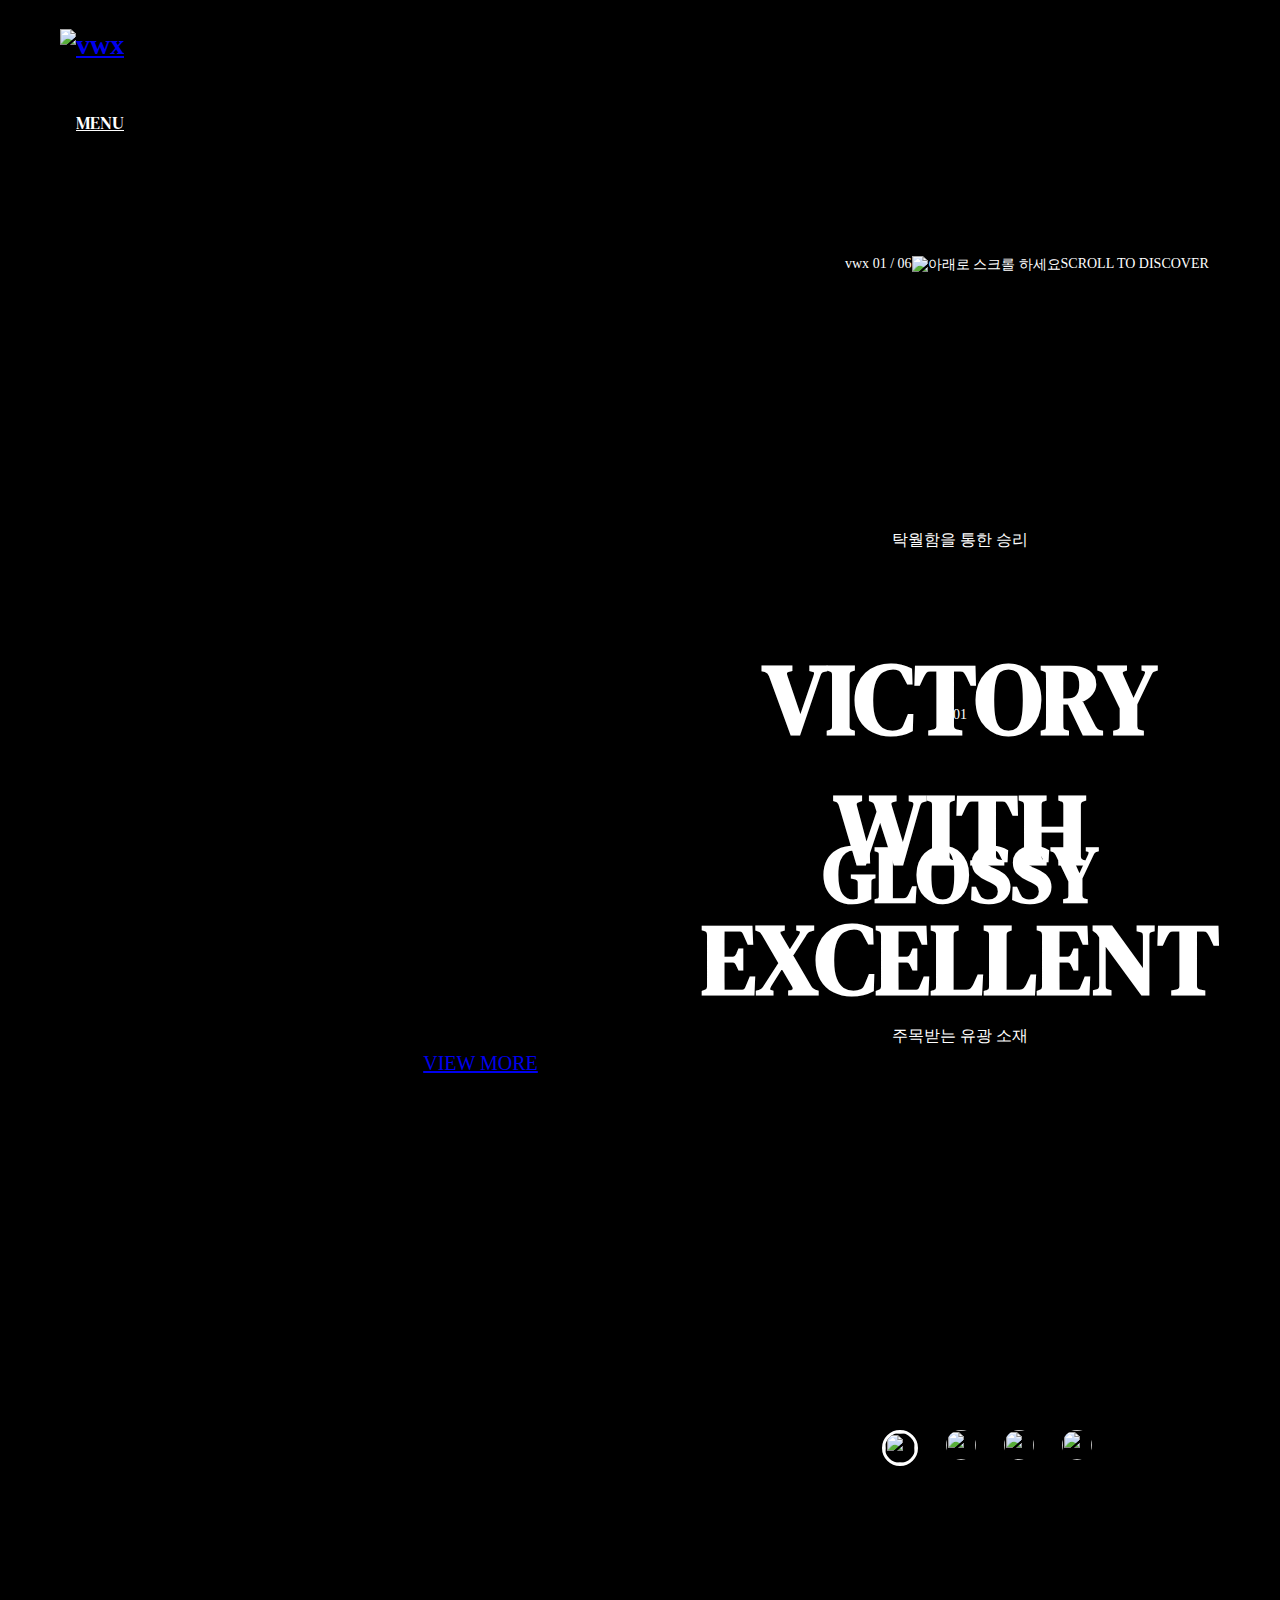
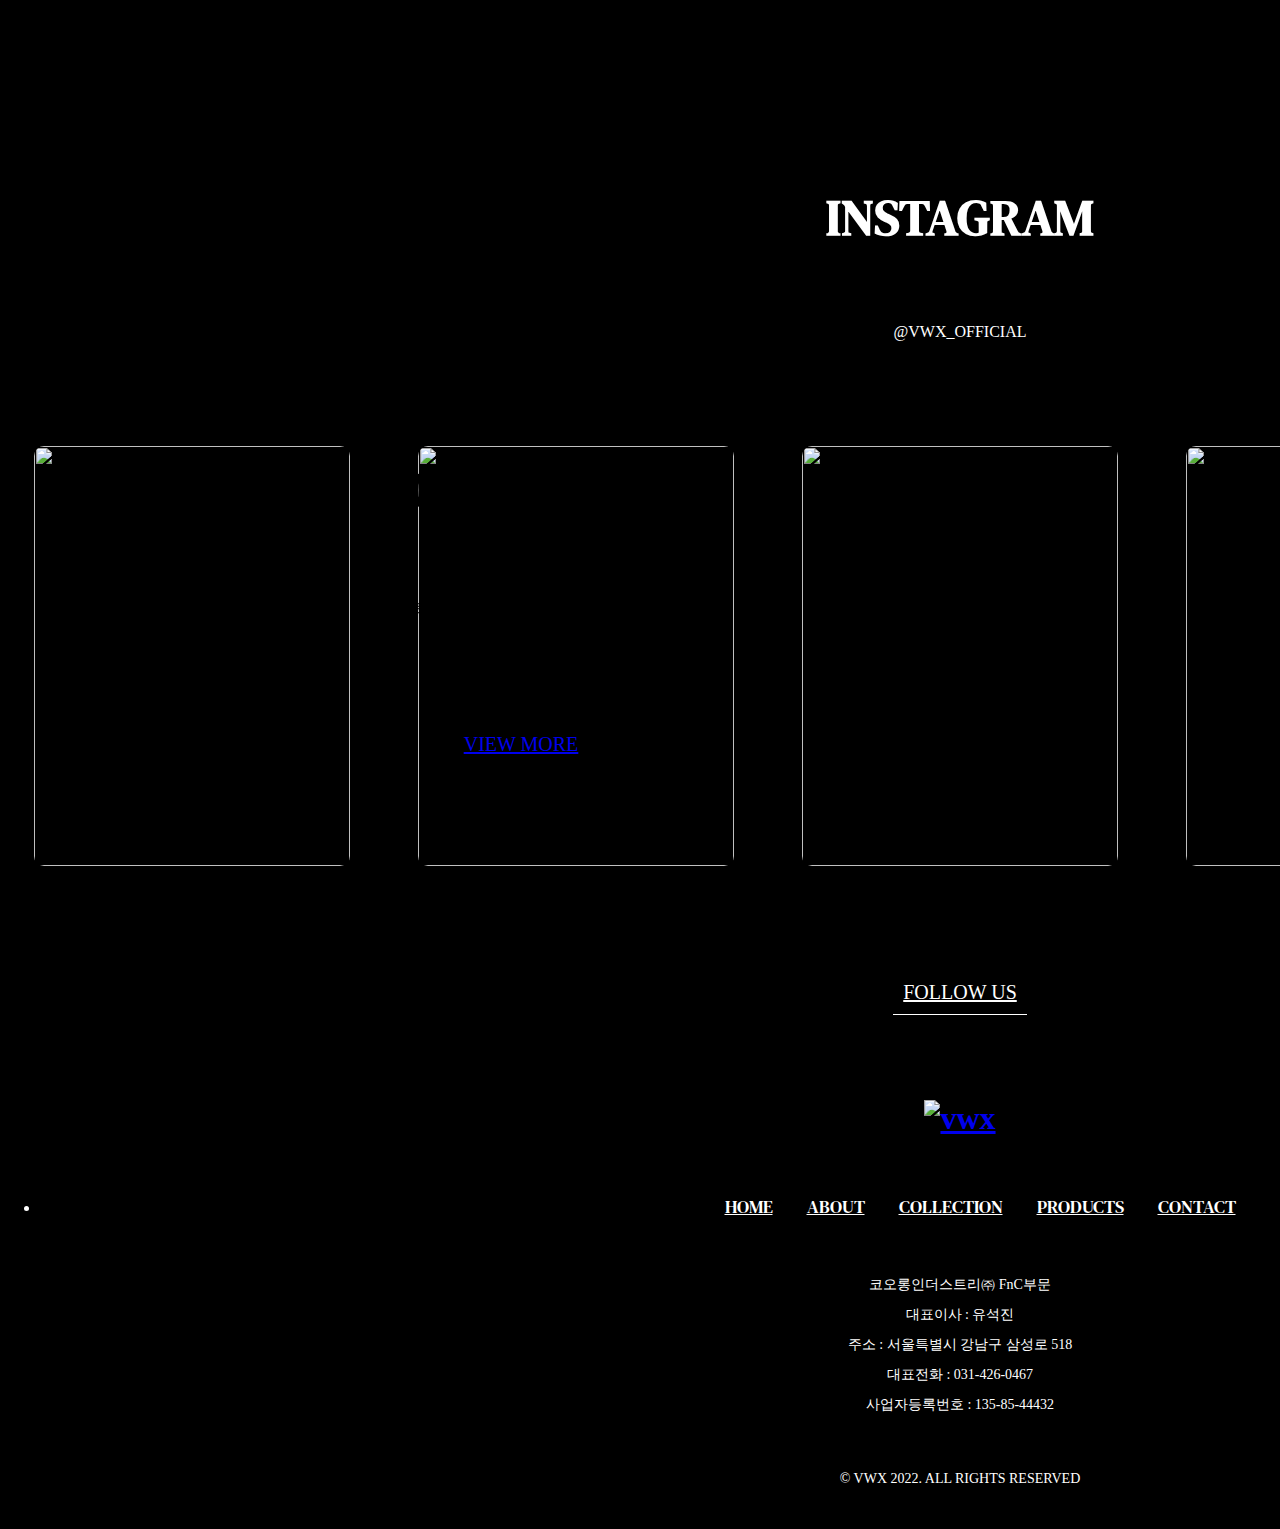
==== index.html @ d615ec20 "240617" ====
<!DOCTYPE html>
<html lang="ko">
<head>
    <meta charset="UTF-8">
    <meta name="viewport" content="width=device-width, initial-scale=1.0">
    <meta name="keywords" content="vwx, 골프백, 클럽, 정품, 코오롱, 유니크, 트렌드, 골프웨어, 쿠폰, 신규가입">
    <meta name="description" content="들고 다니기 좋은 가벼운 무게, 필드에서 돋보이는 소재 등 기능과 디자인의 탁월함을 통해 필드에서의 승리를 전달합니다.">
    <title>VWX | 탁월함을 통한 승리</title>
    <link rel="stylesheet" href="./styles/reset.css">
    <link rel="stylesheet" href="./styles/index.css">
    <!-- <link rel="stylesheet" href="./styles/responsive.css"> -->
    <script src="./script/script.js" defer></script>
    <!-- web font -->
    <link rel="preconnect" href="https://fonts.googleapis.com">
    <link rel="preconnect" href="https://fonts.gstatic.com" crossorigin>
    <link href="https://fonts.googleapis.com/css2?family=DM+Serif+Text:ital@0;1&display=swap" rel="stylesheet">
</head>
<body>
    <header>
        <!-- logo & snb -->
        <div class="top">
            <h1><a href="#"><img src="./images/logo01.png" alt="vwx"></a></h1>
            <div class="snb">
                <a href="#">로그인</a>
                <a href="#">회원가입</a>
                <a href="#">마이페이지</a>
                <div class="basket">
                    <a href="#">장바구니</a>
                    <span class="basket_num">0</span>
                </div>
            </div>
        </div>
        <!-- menu & search -->
        <div class="middle">
            <div class="left">
                <a href="#"><img src="./images/menu01.svg" alt="">MENU</a>
            </div>
            <div class="right">
                <form action="#" method="get" id="search_box">
                    <fieldset>
                        <legend class="skip">검색박스</legend>
                        <input type="search" name="search_t" placeholder="검색어를 입력해주세요.">
                        <button type="button" id="search_btn"><img src="./images/search01.svg" alt=""></button>
                    </fieldset>
                </form>
            </div>
        </div>
        <!-- nav(gnb & lnb) -->
        <nav>
            <ul class="gnb">
                <li><a href="#"><span>01</span><h2>ABOUT</h2></a></li>
                <li><a href="#"><span>02</span><h2>PRODUCTS</h2></a>
                    <div class="lnb_fun">
                        <ul class="lnb">
                            <li><a href="#"><em>ALL</em></a></li>
                        </ul>
                        <ul class="lnb">
                            <li><a href="#"><em>CLUB</em></a></li>
                            <li><a href="#">Drivers</a></li>
                            <li><a href="#">Fairways</a></li>
                            <li><a href="#">Utilitys</a></li>
                            <li><a href="#">Irons</a></li>
                        </ul>
                        <ul class="lnb">
                            <li><a href="#"><em>BAG</em></a></li>
                            <li><a href="#">Caddie bag</a></li>
                            <li><a href="#">Boston bag</a></li>
                        </ul>
                        <ul class="lnb">
                            <li><a href="#"><em>ACCESSORY</em></a></li>
                            <li><a href="#">Clutch</a></li>
                            <li><a href="#">Head cover</a></li>
                            <li><a href="#">Cap/Hat</a></li>
                            <li><a href="#">Visor</a></li>
                            <li><a href="#">Gift set</a></li>
                            <li><a href="#">Umbrella</a></li>
                            <li><a href="#">Mask</a></li>
                        </ul>
                    </div>
                </li>
                <li><a href="#"><span>03</span><h2>STORES</h2></a></li>
                <li><a href="#"><span>04</span><h2>CONTACT</h2></a></li>
                <li><a href="#"><span>05</span><h2>CERTIFICATION</h2></a></li>
            </ul>
            <hr>
        </nav>
    </header>
    <main>
        <!-- main01_video -->
        <div class="video">
            <video src="./images/vwx.mp4" autoplay muted loop></video>
            <div class="video_title">
                <p>탁월함을 통한 승리</p>
                <h2>VICTORY<br>WITH<br>EXCELLENT</h2>
            </div>
            <div class="scroll">
                <p>vwx <span>01 </span>/ 06</p>
                <p><img src="./images/arrow.svg" alt="아래로 스크롤 하세요"></p>
                <p>SCROLL TO DISCOVER</p>
            </div>
        </div>
        <!-- main02_club -->
        <div class="club">
            <div class="club_left">
                <p><img src="./images/01PHOTO.jpg" alt=""></p>
                <ul class="club_page">
                    <li><button type="button" id="club_btn_01"><img src="./images/checked01.svg" alt=""></button></li>
                    <li><button type="button" id="club_btn_02"><img src="./images/unchecked01.svg" alt=""></button></li>
                    <li><button type="button" id="club_btn_03"><img src="./images/unchecked01.svg" alt=""></button></li>
                </ul>
            </div>
            <div class="club_right">
                <p><img src="./images/01BG.jpg" alt=""></p>
                <div class="club_title">
                    <h2>PERFECT</h2>
                    <p>VWX의 잘.난.채</p>
                    <a href="#" class="view">VIEW MORE</a>
                </div>
            </div>
        </div>
        <!-- <div class="club">
            <div class="club_left">
                <div class="club_photo">
                    <img src="./images/model01.jpg" alt="">
                    <img src="./images/model02.jpg" alt="">
                    <img src="./images/model03.jpg" alt="">
                </div>
                <ul class="club_page">
                    <li><button type="button" id="club_btn_01"><img src="./images/checked01.svg" alt=""></button></li>
                    <li><button type="button" id="club_btn_02"><img src="./images/unchecked01.svg" alt=""></button></li>
                    <li><button type="button" id="club_btn_03"><img src="./images/unchecked01.svg" alt=""></button></li>
                </ul>
            </div>
            <div class="club_title">
                <h2>PERFECT</h2>
                <p>VWX의 잘.난.채</p>
                <a href="#" class="view">VIEW MORE</a>
            </div>
        </div> -->
        <!-- main03_signature -->
        <div class="signature s_bg">
            <div class="box">
                <!-- <p class="image"><img src="./images/mater01.jpeg" alt=""></p> -->
                <p class="small">01</p>
                <h2>GLOSSY</h2>
                <p>주목받는 유광 소재</p>
            </div>
            <!-- <div class="box">
                <p><img src="./images/mater02.jpeg" alt=""></p>
                <p class="small">02</p>
                <h2>TRANSPARENT</h2>
                <p>투명한 홀로그램 소재</p>
            </div>
            <div class="box">
                <p><img src="./images/mater03.jpeg" alt=""></p>
                <p class="small">03</p>
                <h2>STEREOSCOPIC</h2>
                <p>보는 각도에 따라 다양한 컬러 연출이 가능한 소재</p>
            </div>
            <div class="box">
                <p><img src="./images/mater04.jpeg" alt=""></p>
                <p class="small">04</p>
                <h2>LIGHT</h2>
                <p>부담없는 가벼운 소재</p>
            </div> -->
            <ul class="circle">
                <li><button type="button" id="cir_btn_01"><img src="./images/mater01.jpeg" alt=""></button></li>
                <li><button type="button" id="cir_btn_02"><img src="./images/mater02.jpeg" alt=""></button></li>
                <li><button type="button" id="cir_btn_03"><img src="./images/mater03.jpeg" alt=""></button></li>
                <li><button type="button" id="cir_btn_04"><img src="./images/mater04.jpeg" alt=""></button></li>
            </ul>
        </div>
        <!-- main04_bag -->
        <div class="bag">
            <div class="bag_left">
                <p><img src="./images/02BG.jpg" alt=""></p>
                <div class="bag_title">
                    <h2>COLLECTION</h2>
                    <p>기능성과 아름다움이 조화된 컬렉션</p>
                    <a href="#" class="view">VIEW MORE</a>
                </div>
            </div>
            <div class="bag_right">
                <p><img src="./images/02PHOTO.jpg" alt=""></p>
                <ul class="bag_page">
                    <li><button type="button" id="bag_btn_01"><img src="./images/checked01.svg" alt=""></button></li>
                    <li><button type="button" id="bag_btn_02"><img src="./images/unchecked01.svg" alt=""></button></li>
                    <li><button type="button" id="bag_btn_03"><img src="./images/unchecked01.svg" alt=""></button></li>
                </ul>
            </div>
        </div>
        <!-- main05_instagram -->
        <div class="sns">
            <div class="sns_title">
                <h2>INSTAGRAM</h2>
                <p>@VWX_OFFICIAL</p>
            </div>
            <ul class="insta">
                <li>
                    <img src="./images/insta01.jpg" alt="">
                    <img src="./images/insta02.jpg" alt="">
                    <img src="./images/insta03.jpg" alt="">
                    <img src="./images/insta04.jpg" alt="">
                    <img src="./images/insta05.jpg" alt="">
                </li>
            </ul>
            <a href="#" class="view">FOLLOW US</a>
        </div>
    </main>
    <footer>
        <h1><a href="#"><img src="./images/logo_f01.png" alt="vwx"></a></h1>
        <ul class="f_lnb">
            <li>
                <a href="#">HOME</a>
                <a href="#">ABOUT</a>
                <a href="#">COLLECTION</a>
                <a href="#">PRODUCTS</a>
                <a href="#">CONTACT</a>
            </li>
        </ul>
        <p>코오롱인더스트리㈜ FnC부문<br>대표이사 : 유석진<br>주소 : 서울특별시 강남구 삼성로 518<br>대표전화 : 031-426-0467<br>사업자등록번호 : 135-85-44432</p>
        <p class="copy">&copy; VWX 2022. ALL RIGHTS RESERVED</p>
    </footer>
</body>
</html>
---- styles/index.css ----
/* share */
html, body {
    width: 100%;
    margin: 0 auto;
    background-color: #000;
}

/* item-fixed */
body > * {
    width: 1920px;
}

/* logo & snb */
header {}
header .top {
    /* border: 1px solid white; */
    padding: 10px 60px;
    display: flex;
    flex-flow: row nowrap;
    justify-content: space-between;
    color: #fff;
    font-size: 0.875rem;
}
header .top h1 {}
header .top h1 a {}
header .top h1 a img {
    width: 200px; height: 46px;
}
header .top .snb {
    /* border: 1px solid white; */
    display: flex;
    align-items: center;
}
header .top .snb a {
    /* border: 1px solid white; */
    color: #fff;
    padding: 10px 10px;
    margin-right: 16px;
}
header .top .snb .basket {
    display: flex;
    align-items: center;
}
header .top .snb .basket a {
    margin-right: 0;
}
header .top .snb .basket span {
    background-color: #76CFC7;
    border-radius: 5px;
    padding: 6px 8px;
    /* border: 1px solid white; */
}

/* menu & search */
header .middle {
    /* border: 1px solid white; */
    padding: 10px 60px;
    display: flex;
    flex-flow: row nowrap;
    justify-content: space-between;
}
header .middle .left {
    /* border: 1px solid white; */
    padding: 10px 0;
}
header .middle .left a {
    /* border: 1px solid white; */
    color: #fff;
    font-family: 'DM Serif Text';
    font-size: 1.125rem;
    display: flex;
    align-items: center;
}
header .middle .left a img {
    /* border: 1px solid white; */
    display: block;
    margin-right: 16px;
}
header .middle .right {
    /* border: 1px solid white; */
    width: 380px;
    border-bottom: 1px solid #fff;
}
header .middle .right #search_box {}
header .middle .right #search_box fieldset {
    display: flex;
    flex-flow: row nowrap;
    justify-content: space-between;
    align-items: center;
}
header .middle .right #search_box fieldset input {
    padding: 10px;
    border: none;
    background-color: transparent;
    color: #fff;
    width: 330px;

}
header .middle .right #search_box fieldset input::placeholder {
    color: #fff;
}
header .middle .right #search_box fieldset input[name] {}
header .middle .right #search_box fieldset #search_btn {
    border: none;
    background-color: transparent;
}
header .middle .right #search_box fieldset #search_btn img {
    /* border: 1px solid white; */
    padding: 0 10px;
}

/* nav(gnb & lnb) */
header nav {
    /* border: 1px solid white; */
    padding: 30px 60px;
    position: absolute;
    z-index: 999;
    width: 100%;
    background-color: #000;
    /* display: none; */
}
header nav hr {
    width: 1px; height: 350px;
    border-width: 0;
    color: #fff;
    background-color: #fff;
    position: absolute; left: 350px; top: 15px;
}
header nav .gnb {
    display: inline-block;
}
header nav .gnb > li {
    /* border: 1px solid white; */
    margin-bottom: 45px;
}
header nav .gnb > li:last-child {
    margin-bottom: 0;
}
header nav .gnb li a {
    display: flex;
    flex-flow: row nowrap;
}
header nav .gnb li a span {
    /* border: 1px solid white; */
    font-size: 0.75rem;
    color: #fff;
    margin-right: 30px;
}
header nav .gnb li a h2 {
    /* border: 1px solid white; */
    font-family: 'DM Serif Text';
    font-size: 1.563rem;
    color: #fff;
}
header nav .gnb li .lnb_fun {
    /* border: 1px solid white; */
    position: absolute; left: 420px; top: 30px;
    display: flex;
}
header nav .gnb li .lnb_fun .lnb {
    margin-right: 90px;
}
header nav .gnb li .lnb_fun .lnb li {
    margin-bottom: 15px;
}
header nav .gnb li .lnb_fun .lnb li a {
    color: #fff;
    text-align: center;
    display: block;
}
header nav .gnb li .lnb_fun .lnb li a em {
    font-size: 1.25rem;
    font-weight: 700;
}

/* main01_video */
main {}
main .video {
    color: #fff;
    text-align: center;
    position: relative;
}
main .video video {
    width: 100%;
}
main .video .video_title {
    position: absolute; left: 0; top: 330px;
    width: 100%;
}
main .video .video_title p {}
main .video .video_title h2 {
    font-family: 'DM Serif Text';
    font-size: 6.25rem;
    line-height: 1.3;
}
main .video .scroll {
    font-size: 0.875rem;
    display: flex;
    position: absolute; left: 845px; bottom: 50px;
}
main .video .scroll p {}
main .video .scroll p span {}
main .video .scroll p img {}

/* main02_club */
main .club {
    display: flex;
}
main .club .club_left {
    position: relative;
}
main .club .club_left p {}
main .club .club_left > p img {
    width: 100%;
}
main .club .club_left .club_page {
    display: flex;
    position: absolute; left: 434px; bottom: 50px;
}
main .club .club_left .club_page li {}
main .club .club_left .club_page li button {
    margin-right: 16px;
    border: none;
    background-color: transparent;
}
main .club .club_left .club_page li #club_btn_03 {
    margin-right: 0;
}
main .club .club_left .club_page li button img {}
main .club .club_right {
    position: relative;
}
main .club .club_right p {}
main .club .club_right > p img {
    width: 100%;
}
main .club .club_right .club_title {
    text-align: center;
    position: absolute; left: 379px; top: 395px;
}
main .club .club_right .club_title h2 {
    font-family: 'DM Serif Text';
    font-size: 3.125rem;
}
main .club .club_right .club_title p {
    padding: 30px 0 100px;
}
main .club .club_right .club_title .view {
    font-size: 1.25rem;
    padding: 10px;
    border-bottom: 1px solid #000;
}
/* main .club {
    background-image: url(../images/mater02.jpeg);
    width: 100%; height: 953px;
    position: relative;
    display: flex;
}
main .club .club_left {}
main .club .club_left .club_photo {}
main .club .club_left .club_photo img {
    width: 840px; height: 953px;
    position: relative;
}
main .club .club_left .club_page {
    display: flex;
    position: absolute; left: 450px; bottom: 100px;
}
main .club .club_left .club_page li {}
main .club .club_left .club_page li button {
    margin-right: 16px;
    border: none;
    background-color: transparent;
}
main .club .club_left .club_page li button img {}
main .club .club_title {
    position: absolute; right: 385px; top: 385px;
    text-align: center;
}
main .club .club_title h2 {
    font-family: 'DM Serif Text';
    font-size: 3.125rem;
}
main .club .club_title p {
    padding: 30px 0 100px;
}
main .club .club_title .view {
    font-size: 1.25rem;
    padding: 10px;
    border-bottom: 1px solid #000;
} */

/* main03_signature */
main .signature {
    background-image: url(../images/mater01.jpeg);
}
main .signature .s_bg {}
main .signature .box {
    width: 100%; /* height: 953px; */
    text-align: center;
    color: white;
    padding: 305px 0 350px;
}
main .signature .box .image {}
main .signature .box .image img {}
main .signature .box .small {
    font-size: 0.875rem;
}
main .signature .box h2 {
    /* font-size: 3.125rem; */
    font-size: 5rem;
    font-family: 'DM Serif Text';
    padding: 30px 0;
}
main .signature .box p {}
main .signature .circle {
    display: flex;
    padding: 0 876px 136px;
}
main .signature .circle li {}
main .signature .circle li button {
    border: none;
    background-color: transparent;
}
main .signature .circle li button img {
    width: 30px; height: 30px;
    border-radius: 100px;
    margin-right: 16px;
}
main .signature .circle li #cir_btn_01 img {
    border: 3px solid #fff;
}
main .signature .circle li #cir_btn_04 img {
    margin-right: 0;
}

/* main04_bag */
main .bag {
    display: flex;
}
main .bag .bag_left {
    position: relative;
}
main .bag .bag_left p {}
main .bag .bag_left p > img {
    width: 100%;
}
main .bag .bag_left .bag_title {
    text-align: center;
    position: absolute; left: 379px; top: 395px;
}
main .bag .bag_left .bag_title h2 {
    font-family: 'DM Serif Text';
    font-size: 3.125rem;
}
main .bag .bag_left .bag_title p {
    padding: 30px 0 100px;
}
main .bag .bag_left .bag_title .view {
    font-size: 1.25rem;
    padding: 10px;
    border-bottom: 1px solid #000;
}
main .bag .bag_right {
    position: relative;
}
main .bag .bag_right p {}
main .bag .bag_right p > img {
    width: 100%;
}
main .bag .bag_right .bag_page {
    display: flex;
    position: absolute; left: 434px; bottom: 50px; z-index: 999;
}
main .bag .bag_right .bag_page li {}
main .bag .bag_right .bag_page li button {
    margin-right: 16px;
    border: none;
    background-color: transparent;
}
main .bag .bag_right .bag_page li #bag_btn_03 {
    margin-right: 0;
}
main .bag .bag_right .bag_page li button img {}
/* main .bag {
    background-image: url(../images/mater04.jpeg);
    width: 100%; height: 953px;
    position: relative;
}
main .bag .bag_title {
    position: absolute; left: 385px; top: 385px;
    text-align: center;
}
main .bag .bag_title h2 {
    font-family: 'DM Serif Text';
    font-size: 3.125rem;
}
main .bag .bag_title p {
    padding: 30px 0 100px;
}
main .bag .bag_title .view {
    font-size: 1.25rem;
    padding: 10px;
    border-bottom: 1px solid #000;
}
main .bag .bag_right {}
main .bag .bag_right .bag_photo {}
main .bag .bag_right .bag_photo img {
    width: 840px; height: 769px;
    margin: 124px 60px 60px 1020px;
    position: relative;
}
main .bag .bag_right .bag_page {
    display: flex;
    position: absolute; left: 1430px; bottom: 100px;
    width: 100%;
}
main .bag .bag_right .bag_page li {}
main .bag .bag_right .bag_page li button {
    margin-right: 16px;
    border: none;
    background-color: transparent;
}
main .bag .bag_right .bag_page li button img {} */

/* main05_instagram */
main .sns {
    margin-top: 114px;
    text-align: center;
    color: #fff;
}
main .sns .sns_title {}
main .sns .sns_title h2 {
    font-family: 'DM Serif Text';
    font-size: 3.125rem;
    padding-bottom: 30px;
}
main .sns .sns_title p {}
main .sns .insta {
    padding: 89px 0;
}
main .sns .insta li {
    display: flex;
    flex-flow: row nowrap;
    justify-content: space-around;
}
main .sns .insta li img {
    width: 316px; height: 420px;
    border-radius: 10px;
}
main .sns > .view {
    display: inline-block;
    font-size: 1.25rem;
    color: #fff;
    padding: 10px;
    border-bottom: 1px solid #fff;
    margin-bottom: 50px;
}

/* footer */
footer {
    margin: 35px auto;
    text-align: center;
    color: #fff;
}
footer h1 {}
footer h1 a {}
footer h1 a img {
    width: 200px; height: 100px;
}
footer .f_lnb {}
footer .f_lnb li {}
footer .f_lnb li a {
    color: #fff;
    font-family: 'DM Serif Text';
    font-size: 1.125rem;
    padding: 35px 30px 35px 0;
    display: inline-block;
}
footer .f_lnb li a:last-child {
    padding-right: 0;
}
footer p {
    font-size: 0.875rem;
    line-height: 30px;
}
footer p:last-child {
    padding-top: 30px;
}
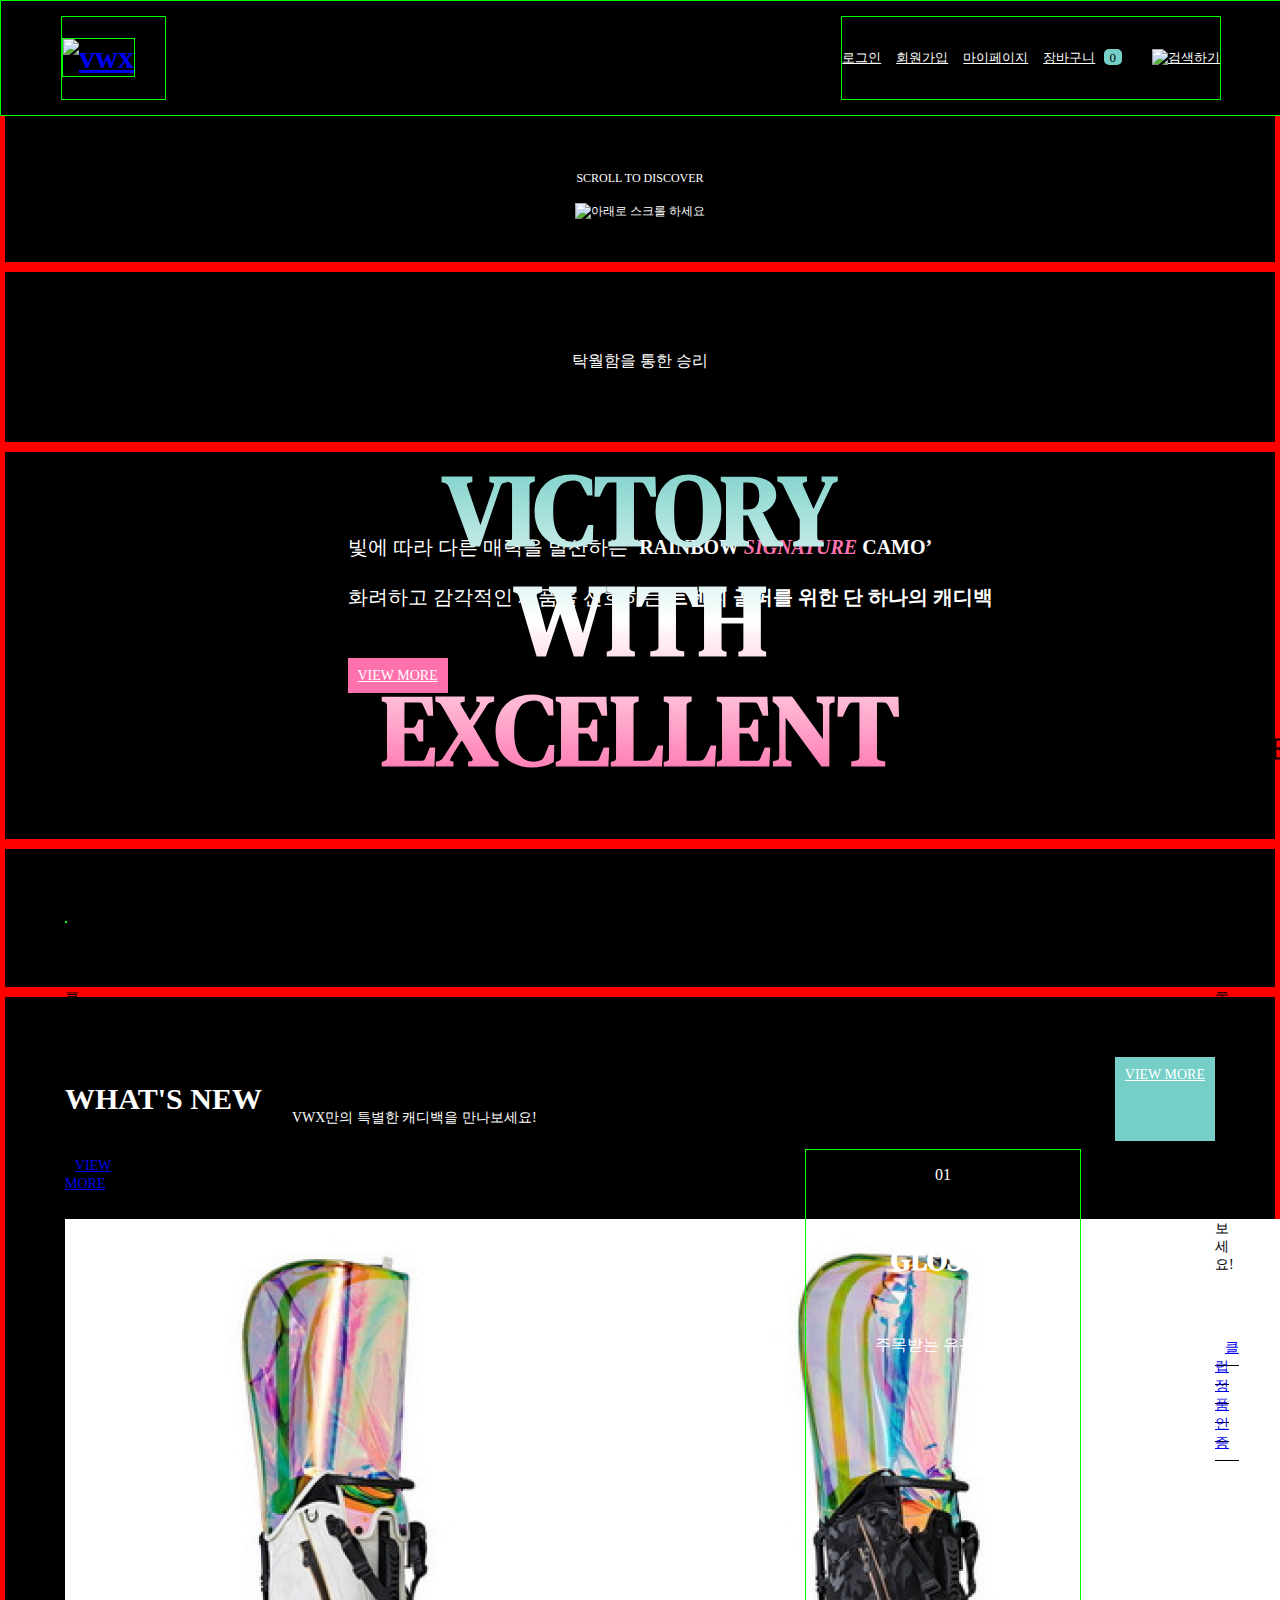
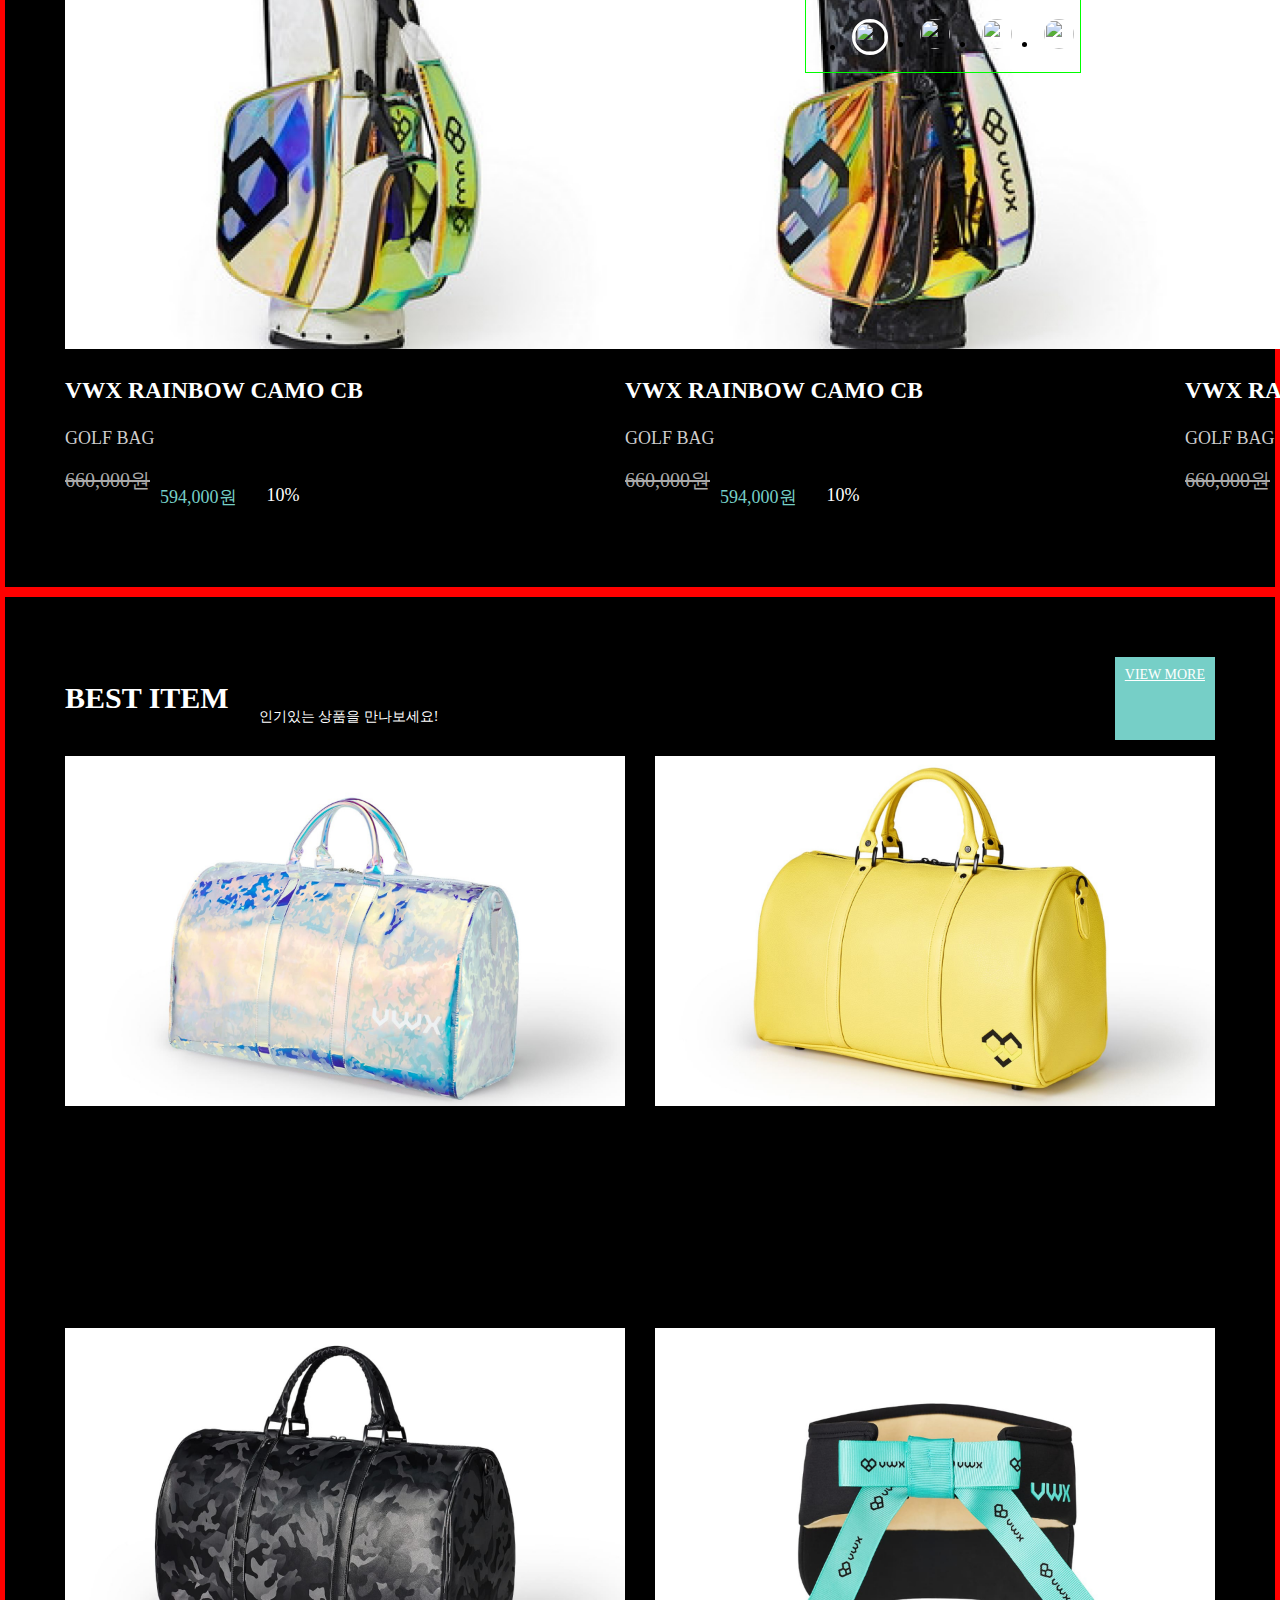
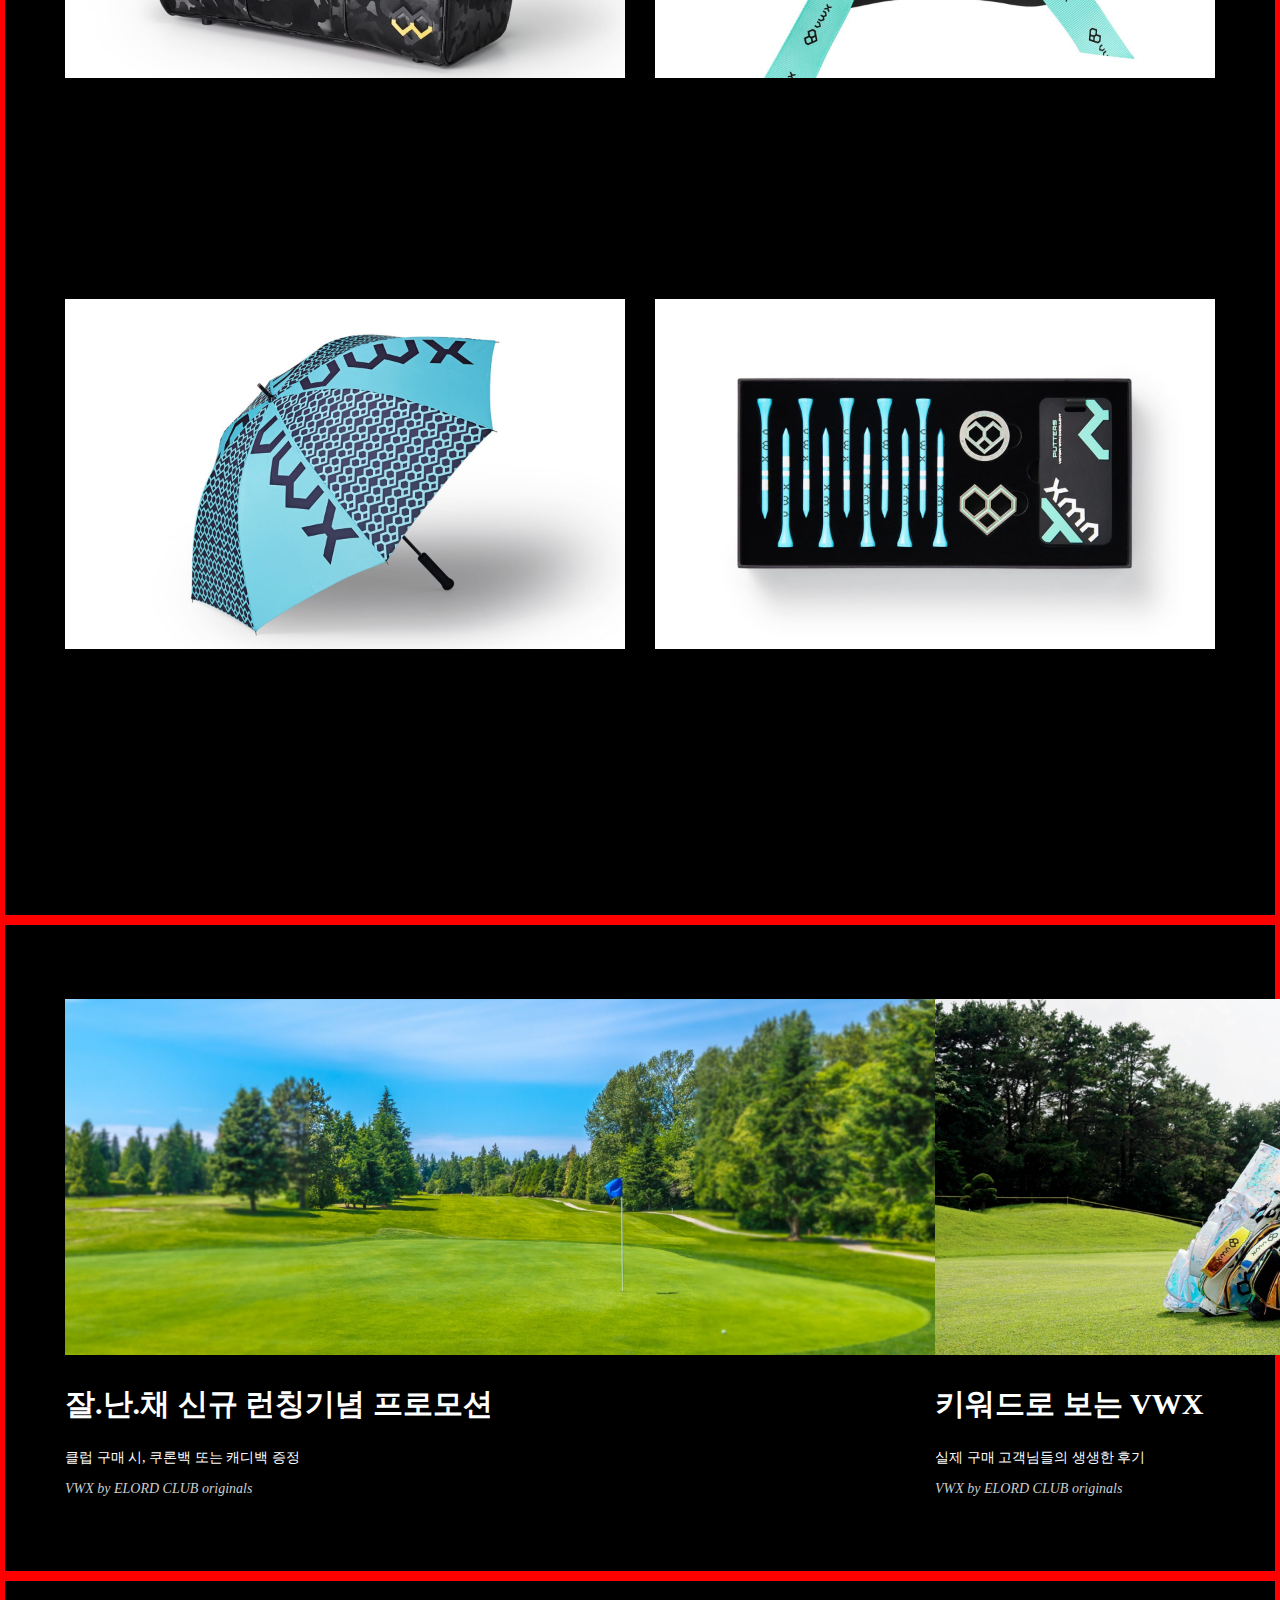
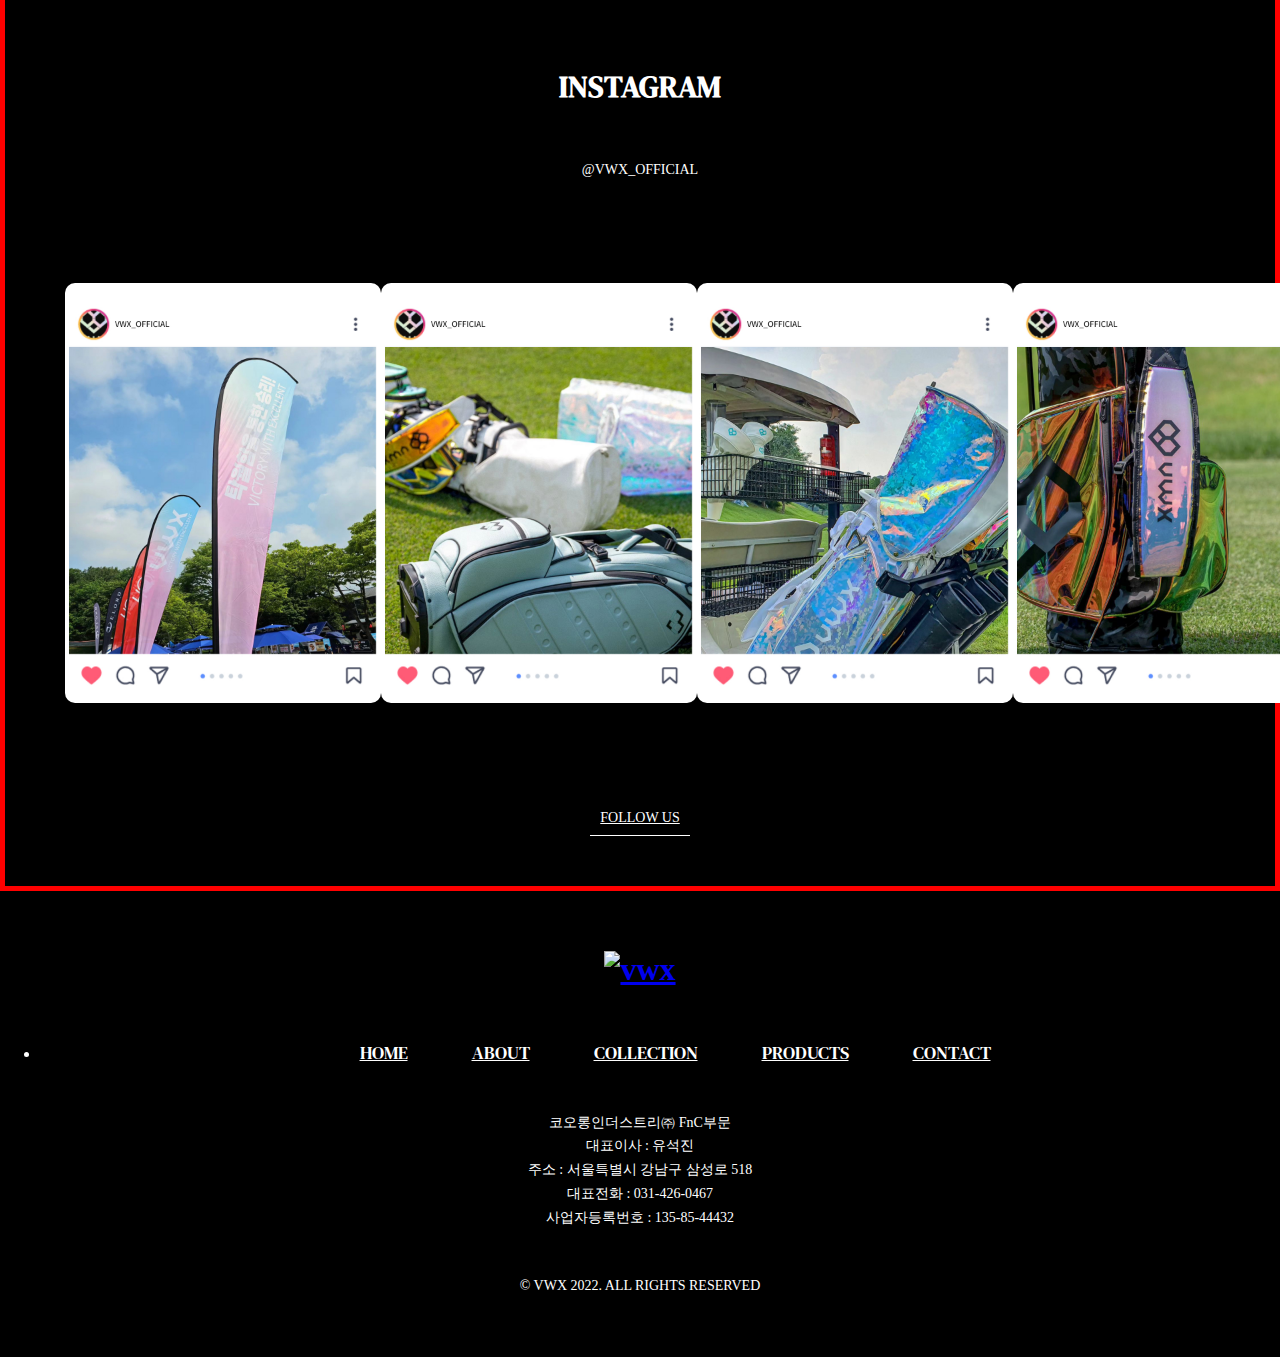
==== commit a2d7c47c: "240625" ====
--- a/index.html
+++ b/index.html
@@ -17,73 +17,74 @@
 </head>
 <body>
     <header>
-        <!-- logo & snb -->
+        <!-- left(logo & nav) & right(snb & search) -->
         <div class="top">
-            <h1><a href="#"><img src="./images/logo01.png" alt="vwx"></a></h1>
-            <div class="snb">
+            <!-- left(logo & nav) -->
+            <div class="top_left">
+                <h1><a href="#"><img src="./images/desklogo.png" alt="vwx"></a></h1>
+                <nav>
+                    <div class="lnb_bg"></div>
+                    <ul class="gnb">
+                        <li><a href="#" class="gnb_t">PRODUCTS</a>
+                            <ul class="lnb_func">
+                                <li><a href="#" class="lnb_t">ALL</a></li>
+                                <li><a href="#" class="lnb_t">CLUB</a>
+                                    <ul class="lnb">
+                                        <li><a href="#">Drivers</a></li>
+                                        <li><a href="#">Fairways</a></li>
+                                        <li><a href="#">Utilitys</a></li>
+                                        <li><a href="#">Irons</a></li>
+                                    </ul>
+                                </li>
+                                <li><a href="#" class="lnb_t">BAG</a>
+                                    <ul class="lnb">
+                                        <li><a href="#">Caddie bag</a></li>
+                                        <li><a href="#">Boston bag</a></li>
+                                    </ul>
+                                </li>
+                                <li><a href="#" class="lnb_t">ACCESSORY</a>
+                                    <ul class="lnb">
+                                        <li><a href="#">Clutch</a></li>
+                                        <li><a href="#">Head cover</a></li>
+                                        <li><a href="#">Cap/Hat</a></li>
+                                        <li><a href="#">Visor</a></li>
+                                        <li><a href="#">Gift set</a></li>
+                                        <li><a href="#">Umbrella</a></li>
+                                        <li><a href="#">Mask</a></li>
+                                    </ul>
+                                </li>
+                            </ul>
+                        </li>
+                        <li><a href="#" class="gnb_t">ABOUT</a></li>
+                        <li><a href="#" class="gnb_t">STORES</a></li>
+                        <li><a href="#" class="gnb_t">CONTACT</a></li>
+                        <li><a href="#" class="gnb_t">CERTIFICATION</a></li>
+                    </ul>
+                </nav>
+            </div>
+            <!-- right(snb & search) -->
+            <div class="top_right">
                 <a href="#">로그인</a>
                 <a href="#">회원가입</a>
                 <a href="#">마이페이지</a>
-                <div class="basket">
+                <div class="cart">
                     <a href="#">장바구니</a>
-                    <span class="basket_num">0</span>
-                </div>
-            </div>
-        </div>
-        <!-- menu & search -->
-        <div class="middle">
-            <div class="left">
-                <a href="#"><img src="./images/menu01.svg" alt="">MENU</a>
-            </div>
-            <div class="right">
-                <form action="#" method="get" id="search_box">
-                    <fieldset>
-                        <legend class="skip">검색박스</legend>
-                        <input type="search" name="search_t" placeholder="검색어를 입력해주세요.">
-                        <button type="button" id="search_btn"><img src="./images/search01.svg" alt=""></button>
-                    </fieldset>
-                </form>
-            </div>
-        </div>
-        <!-- nav(gnb & lnb) -->
-        <nav>
-            <ul class="gnb">
-                <li><a href="#"><span>01</span><h2>ABOUT</h2></a></li>
-                <li><a href="#"><span>02</span><h2>PRODUCTS</h2></a>
-                    <div class="lnb_fun">
-                        <ul class="lnb">
-                            <li><a href="#"><em>ALL</em></a></li>
-                        </ul>
-                        <ul class="lnb">
-                            <li><a href="#"><em>CLUB</em></a></li>
-                            <li><a href="#">Drivers</a></li>
-                            <li><a href="#">Fairways</a></li>
-                            <li><a href="#">Utilitys</a></li>
-                            <li><a href="#">Irons</a></li>
-                        </ul>
-                        <ul class="lnb">
-                            <li><a href="#"><em>BAG</em></a></li>
-                            <li><a href="#">Caddie bag</a></li>
-                            <li><a href="#">Boston bag</a></li>
-                        </ul>
-                        <ul class="lnb">
-                            <li><a href="#"><em>ACCESSORY</em></a></li>
-                            <li><a href="#">Clutch</a></li>
-                            <li><a href="#">Head cover</a></li>
-                            <li><a href="#">Cap/Hat</a></li>
-                            <li><a href="#">Visor</a></li>
-                            <li><a href="#">Gift set</a></li>
-                            <li><a href="#">Umbrella</a></li>
-                            <li><a href="#">Mask</a></li>
-                        </ul>
-                    </div>
-                </li>
-                <li><a href="#"><span>03</span><h2>STORES</h2></a></li>
-                <li><a href="#"><span>04</span><h2>CONTACT</h2></a></li>
-                <li><a href="#"><span>05</span><h2>CERTIFICATION</h2></a></li>
-            </ul>
-            <hr>
-        </nav>
+                    <span class="cart_num">0</span>
+                </div>
+                <p><img src="./images/header_bar.svg" alt=""></p>
+                <a href="#"><img src="./images/desk_search.svg" alt="검색하기"></a>
+            </div>
+        </div>
+        <!-- header_search -->
+        <div class="header_search">
+            <form action="#" method="get" id="search_box">
+                <fieldset>
+                    <legend class="skip">검색박스</legend>
+                    <input type="search" name="search_t" placeholder="검색어를 입력해주세요.">
+                    <button type="button" id="search_btn"><img src="./images/desk_search.svg" alt=""></button>
+                </fieldset> 
+            </form>
+        </div>
     </header>
     <main>
         <!-- main01_video -->
@@ -93,103 +94,196 @@
                 <p>탁월함을 통한 승리</p>
                 <h2>VICTORY<br>WITH<br>EXCELLENT</h2>
             </div>
-            <div class="scroll">
-                <p>vwx <span>01 </span>/ 06</p>
-                <p><img src="./images/arrow.svg" alt="아래로 스크롤 하세요"></p>
+            <div class="video_scroll">
                 <p>SCROLL TO DISCOVER</p>
-            </div>
-        </div>
-        <!-- main02_club -->
+                <p><img src="./images/main_arrow.svg" alt="아래로 스크롤 하세요"></p>
+            </div>
+        </div>
+        <!-- main02_club --> 
         <div class="club">
             <div class="club_left">
-                <p><img src="./images/01PHOTO.jpg" alt=""></p>
-                <ul class="club_page">
-                    <li><button type="button" id="club_btn_01"><img src="./images/checked01.svg" alt=""></button></li>
-                    <li><button type="button" id="club_btn_02"><img src="./images/unchecked01.svg" alt=""></button></li>
-                    <li><button type="button" id="club_btn_03"><img src="./images/unchecked01.svg" alt=""></button></li>
-                </ul>
-            </div>
-            <div class="club_right">
-                <p><img src="./images/01BG.jpg" alt=""></p>
+                <p><img src="./images/photo01.jpg" alt=""></p>
                 <div class="club_title">
                     <h2>PERFECT</h2>
-                    <p>VWX의 잘.난.채</p>
+                    <p>지금 바로 VWX의 잘.난.채를 만나보세요!</p>
                     <a href="#" class="view">VIEW MORE</a>
                 </div>
             </div>
-        </div>
-        <!-- <div class="club">
-            <div class="club_left">
-                <div class="club_photo">
-                    <img src="./images/model01.jpg" alt="">
-                    <img src="./images/model02.jpg" alt="">
-                    <img src="./images/model03.jpg" alt="">
-                </div>
-                <ul class="club_page">
-                    <li><button type="button" id="club_btn_01"><img src="./images/checked01.svg" alt=""></button></li>
-                    <li><button type="button" id="club_btn_02"><img src="./images/unchecked01.svg" alt=""></button></li>
-                    <li><button type="button" id="club_btn_03"><img src="./images/unchecked01.svg" alt=""></button></li>
+            <div class="club_right">
+                <p><img src="./images/photo02.jpg" alt=""></p>
+                <div class="certification_title">
+                    <h2>BENEFIT</h2>
+                    <p>구매하신 골프클럽 정품인증하고 다양한 혜택을 만나보세요!</p>
+                    <a href="#" class="view">클럽 정품인증</a>
+                </div>
+            </div>
+        </div>
+        <!-- main03_signature -->
+        <div class="signature">
+            <div class="signature_title">
+                <p class="signature_logo"><img src="./images/signature_logo.png" alt=""></p>
+                <div class="signature_more">
+                    <p class="signature_info">빛에 따라 다른 매력을 발산하는 <span>‘RAINBOW <em>SIGNATURE </em> CAMO’</span></p>
+                    <p class="signature_info">화려하고 감각적인 제품을 선호하는 <span>트렌디 골퍼를 위한 단 하나의 캐디백</span></p>
+                    <a href="#" class="view">VIEW MORE</a>
+                </div>
+            </div>
+            <ul class="signature_photo">
+                <li><img src="./images/main03_photo01.jpg" alt=""></li>
+                <li><img src="./images/main03_photo02.jpg" alt=""></li>
+                <li><img src="./images/main03_photo03.jpg" alt=""></li>
+                <li><img src="./images/main03_photo04.jpg" alt=""></li>
+            </ul>
+        </div>
+        <!-- main04_full -->
+        <div class="full">
+            <div class="full_photo"><img src="./images/full_photo.jpg" alt=""></div>
+            <div class="full_info">
+                <div class="full_title">
+                    <p class="small">01</p>
+                    <h2>GLOSSY</h2>
+                    <p>주목받는 유광 소재</p>
+                </div>
+                <ul class="circle">
+                    <li><button type="button" id="cir_btn_01"><img src="./images/mater01.jpeg" alt=""></button></li>
+                    <li><button type="button" id="cir_btn_02"><img src="./images/mater02.jpeg" alt=""></button></li>
+                    <li><button type="button" id="cir_btn_03"><img src="./images/mater03.jpeg" alt=""></button></li>
+                    <li><button type="button" id="cir_btn_04"><img src="./images/mater04.jpeg" alt=""></button></li>
                 </ul>
             </div>
-            <div class="club_title">
-                <h2>PERFECT</h2>
-                <p>VWX의 잘.난.채</p>
+        </div>
+        <!-- main05_product01 -->
+        <div class="product_01">
+            <div class="product_01_title">
+                <div class="title_info_01">
+                    <h2>WHAT'S NEW</h2>
+                    <p>VWX만의 특별한 캐디백을 만나보세요!</p>
+                </div>
                 <a href="#" class="view">VIEW MORE</a>
             </div>
-        </div> -->
-        <!-- main03_signature -->
-        <div class="signature s_bg">
-            <div class="box">
-                <!-- <p class="image"><img src="./images/mater01.jpeg" alt=""></p> -->
-                <p class="small">01</p>
-                <h2>GLOSSY</h2>
-                <p>주목받는 유광 소재</p>
-            </div>
-            <!-- <div class="box">
-                <p><img src="./images/mater02.jpeg" alt=""></p>
-                <p class="small">02</p>
-                <h2>TRANSPARENT</h2>
-                <p>투명한 홀로그램 소재</p>
-            </div>
-            <div class="box">
-                <p><img src="./images/mater03.jpeg" alt=""></p>
-                <p class="small">03</p>
-                <h2>STEREOSCOPIC</h2>
-                <p>보는 각도에 따라 다양한 컬러 연출이 가능한 소재</p>
-            </div>
-            <div class="box">
-                <p><img src="./images/mater04.jpeg" alt=""></p>
-                <p class="small">04</p>
-                <h2>LIGHT</h2>
-                <p>부담없는 가벼운 소재</p>
-            </div> -->
-            <ul class="circle">
-                <li><button type="button" id="cir_btn_01"><img src="./images/mater01.jpeg" alt=""></button></li>
-                <li><button type="button" id="cir_btn_02"><img src="./images/mater02.jpeg" alt=""></button></li>
-                <li><button type="button" id="cir_btn_03"><img src="./images/mater03.jpeg" alt=""></button></li>
-                <li><button type="button" id="cir_btn_04"><img src="./images/mater04.jpeg" alt=""></button></li>
-            </ul>
-        </div>
-        <!-- main04_bag -->
-        <div class="bag">
-            <div class="bag_left">
-                <p><img src="./images/02BG.jpg" alt=""></p>
-                <div class="bag_title">
-                    <h2>COLLECTION</h2>
-                    <p>기능성과 아름다움이 조화된 컬렉션</p>
-                    <a href="#" class="view">VIEW MORE</a>
-                </div>
-            </div>
-            <div class="bag_right">
-                <p><img src="./images/02PHOTO.jpg" alt=""></p>
-                <ul class="bag_page">
-                    <li><button type="button" id="bag_btn_01"><img src="./images/checked01.svg" alt=""></button></li>
-                    <li><button type="button" id="bag_btn_02"><img src="./images/unchecked01.svg" alt=""></button></li>
-                    <li><button type="button" id="bag_btn_03"><img src="./images/unchecked01.svg" alt=""></button></li>
-                </ul>
-            </div>
-        </div>
-        <!-- main05_instagram -->
+            <div class="product_01_item">
+                <div class="item">
+                    <p><img src="./images/item01.jpg" alt=""></p>
+                    <h3>VWX RAINBOW CAMO CB</h3>
+                    <p>GOLF BAG</p>
+                    <div class="price">
+                        <del>660,000원</del>
+                        <p><span>594,000원</span></p>
+                        <p class="sale">10%</p>
+                    </div>
+                </div>
+                <div class="item">
+                    <p><img src="./images/item02.jpg" alt=""></p>
+                    <h3>VWX RAINBOW CAMO CB</h3>
+                    <p>GOLF BAG</p>
+                    <div class="price">
+                        <del>660,000원</del>
+                        <p><span>594,000원</span></p>
+                        <p class="sale">10%</p>
+                    </div>
+                </div>
+                <div class="item">
+                    <p><img src="./images/item03.jpg" alt=""></p>
+                    <h3>VWX RAINBOW CAMO CB</h3>
+                    <p>GOLF BAG</p>
+                    <div class="price">
+                        <del>660,000원</del>
+                        <p><span>594,000원</span></p>
+                        <p class="sale">10%</p>
+                    </div>
+                </div>
+            </div>
+        </div>
+        <!-- main06_product02 -->
+        <div class="product_02">
+            <div class="product_02_title">
+                <div class="title_info_02">
+                    <h2>BEST ITEM</h2>
+                    <p>인기있는 상품을 만나보세요!</p>
+                </div>
+                <a href="#" class="view">VIEW MORE</a>
+            </div>
+            <div class="product_02_item">
+                <div class="item">
+                    <p><img src="./images/item04.jpg" alt=""></p>
+                    <h3>VWX RAINBOW CAMO CB</h3>
+                    <p>GOLF BAG</p>
+                    <div class="price">
+                        <del>660,000원</del>
+                        <p><span>594,000원</span></p>
+                        <p class="sale">10%</p>
+                    </div>
+                </div>
+                <div class="item">
+                    <p><img src="./images/item05.jpg" alt=""></p>
+                    <h3>VWX RAINBOW CAMO CB</h3>
+                    <p>GOLF BAG</p>
+                    <div class="price">
+                        <del>660,000원</del>
+                        <p><span>594,000원</span></p>
+                        <p class="sale">10%</p>
+                    </div>
+                </div>
+                <div class="item">
+                    <p><img src="./images/item06.jpg" alt=""></p>
+                    <h3>VWX RAINBOW CAMO CB</h3>
+                    <p>GOLF BAG</p>
+                    <div class="price">
+                        <del>660,000원</del>
+                        <p><span>594,000원</span></p>
+                        <p class="sale">10%</p>
+                    </div>
+                </div>
+                <div class="item">
+                    <p><img src="./images/item07.jpg" alt=""></p>
+                    <h3>VWX RAINBOW CAMO CB</h3>
+                    <p>GOLF BAG</p>
+                    <div class="price">
+                        <del>660,000원</del>
+                        <p><span>594,000원</span></p>
+                        <p class="sale">10%</p>
+                    </div>
+                </div>
+                <div class="item">
+                    <p><img src="./images/item08.jpg" alt=""></p>
+                    <h3>VWX RAINBOW CAMO CB</h3>
+                    <p>GOLF BAG</p>
+                    <div class="price">
+                        <del>660,000원</del>
+                        <p><span>594,000원</span></p>
+                        <p class="sale">10%</p>
+                    </div>
+                </div>
+                <div class="item">
+                    <p><img src="./images/item09.jpg" alt=""></p>
+                    <h3>VWX RAINBOW CAMO CB</h3>
+                    <p>GOLF BAG</p>
+                    <div class="price">
+                        <del>660,000원</del>
+                        <p><span>594,000원</span></p>
+                        <p class="sale">10%</p>
+                    </div>
+                </div>
+            </div>
+        </div>
+        <!-- main07_event -->
+        <div class="event">
+            <div class="event_func">
+                <div class="event_one">
+                    <p><img src="./images/event_photo01.jpg" alt=""></p>
+                    <h2>잘.난.채 신규 런칭기념 프로모션</h2>
+                    <p class="event_info">클럽 구매 시, 쿠론백 또는 캐디백 증정</p>
+                    <p><em>VWX by ELORD CLUB originals</em></p>
+                </div>
+                <div class="event_two">
+                    <p><img src="./images/event_photo02.jpg" alt=""></p>
+                    <h2>키워드로 보는 VWX</h2>
+                    <p class="event_info">실제 구매 고객님들의 생생한 후기</p>
+                    <p><em>VWX by ELORD CLUB originals</em></p>
+                </div>
+            </div>
+        </div>
+        <!-- main08_instagram -->
         <div class="sns">
             <div class="sns_title">
                 <h2>INSTAGRAM</h2>
@@ -207,8 +301,9 @@
             <a href="#" class="view">FOLLOW US</a>
         </div>
     </main>
+    <!-- footer -->
     <footer>
-        <h1><a href="#"><img src="./images/logo_f01.png" alt="vwx"></a></h1>
+        <h1><a href="#"><img src="./images/desklogo.png" alt="vwx"></a></h1>
         <ul class="f_lnb">
             <li>
                 <a href="#">HOME</a>
--- a/styles/index.css
+++ b/styles/index.css
@@ -4,438 +4,531 @@
     margin: 0 auto;
     background-color: #000;
 }
-
-/* item-fixed */
-body > * {
-    width: 1920px;
-}
-
-/* logo & snb */
-header {}
+/* header */
+header {
+    border: 1px solid lime;
+    position: fixed; left: 0; top: 0; z-index: 999; width: 100%;
+    background-color: #000;
+}
+/* left(logo & nav) & right(snb & search) */
 header .top {
-    /* border: 1px solid white; */
-    padding: 10px 60px;
-    display: flex;
-    flex-flow: row nowrap;
-    justify-content: space-between;
-    color: #fff;
-    font-size: 0.875rem;
-}
-header .top h1 {}
-header .top h1 a {}
-header .top h1 a img {
-    width: 200px; height: 46px;
-}
-header .top .snb {
-    /* border: 1px solid white; */
-    display: flex;
+    padding: 15px 60px;
+    display: flex;
+    flex-flow: row nowrap;
+    justify-content: space-between;
+}
+/* left(logo & nav) */
+header .top .top_left {
+    border: 1px solid lime;
+    display: flex;
+    flex-flow: row nowrap;
     align-items: center;
 }
-header .top .snb a {
-    /* border: 1px solid white; */
-    color: #fff;
-    padding: 10px 10px;
-    margin-right: 16px;
-}
-header .top .snb .basket {
-    display: flex;
+header .top .top_left h1 {
+    border: 1px solid lime;
+    margin-right: 30px;
+}
+header .top .top_left h1 a {}
+header .top .top_left h1 a img {
+    width: 124px;
+}
+header .top .top_left nav {
+    border: 1px solid lime;
+    color: #fff;
+}
+/* --------------------------------------------------------------------------lnb_bg */
+header .top .top_left nav .lnb_bg {
+    border: 1px solid yellow;
+    background-color: #000;
+    width: 100%;
+    position: absolute; left: 0; top: 65px;
+    height: 265px;
+    /* display: none; */
+}
+header .top .top_left nav .gnb {
+    border: 1px solid orange;
+    display: flex;
+    flex-flow: row nowrap;
+    position: relative;
+}
+header .top .top_left nav .gnb > li {
+    border: 1px solid orangered;
+    font-family: 'DM Serif Text';
+    font-size: 0.875rem;
+    color: #fff;
+    margin-right: 30px;
+}
+header .top .top_left nav .gnb > li:last-child {
+    margin-right: 0;
+}
+header .top .top_left nav .gnb > li:hover {
+    border-bottom: 1px solid #76CFC7;
+}
+header .top .top_left nav .gnb > li .gnb_t {
+    font-family: 'DM Serif Text';
+    font-size: 0.875rem;
+    color: #fff;
+}
+/* --------------------------------------------------------------------------lnb */
+header .top .top_left nav .gnb li .lnb_func {
+    border: 1px solid lime;
+    position: absolute; left: 0; top: 40px;
+    display: flex;
+    padding: 15px 0;
+    /* display: none; */
+}
+header .top .top_left nav .gnb li .lnb_func li {
+    margin-right: 60px;
+    border: 1px solid red;
+    text-align: center;
+}
+header .top .top_left nav .gnb li .lnb_func li:last-child {
+    margin-right: 0;
+}
+header .top .top_left nav .gnb li .lnb_func li .lnb_t {
+    color: #fff;
+    font-size: 0.813rem;
+    font-weight: 700;
+}
+header .top .top_left nav .gnb li .lnb_func li .lnb {}
+header .top .top_left nav .gnb li .lnb_func li .lnb li {
+    border: 1px solid blue;
+    width: 100%;
+    margin-bottom: 15px;
+    margin-right: 0;
+}
+header .top .top_left nav .gnb li .lnb_func li .lnb li:first-child {
+    margin-top: 15px;
+}
+header .top .top_left nav .gnb li .lnb_func li .lnb li:last-child {
+    margin-bottom: 0px;
+}
+header .top .top_left nav .gnb li .lnb_func li .lnb li a {
+    color: #fff;
+    font-size: 0.813rem;
+}
+/* right(snb & search) */
+header .top .top_right {
+    border: 1px solid lime;
+    display: flex;
+    flex-flow: row nowrap;
     align-items: center;
 }
-header .top .snb .basket a {
+header .top .top_right a {
+    font-size: 0.813rem;
+    color: #fff;
+    margin-right: 15px;
+}
+header .top .top_right a:last-child {
     margin-right: 0;
 }
-header .top .snb .basket span {
+header .top .top_right .cart {
+    font-size: 0.813rem;
+}
+header .top .top_right .cart a {
+    margin-right: 5px;
+}
+header .top .top_right .cart .cart_num {
     background-color: #76CFC7;
     border-radius: 5px;
-    padding: 6px 8px;
-    /* border: 1px solid white; */
-}
-
-/* menu & search */
-header .middle {
-    /* border: 1px solid white; */
-    padding: 10px 60px;
-    display: flex;
-    flex-flow: row nowrap;
-    justify-content: space-between;
-}
-header .middle .left {
-    /* border: 1px solid white; */
-    padding: 10px 0;
-}
-header .middle .left a {
-    /* border: 1px solid white; */
-    color: #fff;
-    font-family: 'DM Serif Text';
-    font-size: 1.125rem;
-    display: flex;
+    padding: 0.5px 6px;
+}
+header .top .top_right p {
+    margin: 0 15px;
+}
+header .top .top_right p > img {
+    width: 24px;
+}
+header .top .top_right a {}
+header .top .top_right a > img {
+    width: 18px;
+}
+/* header_search */
+header .header_search {
+    border: 1px solid lime;
+    width: 334px;
+    margin: 10px 60px;
+    border-bottom: 1px solid #fff;
+    float: right;
+    display: none;
+}
+header .header_search #search_box {}
+header .header_search #search_box fieldset {
+    display: flex;
+    flex-flow: row nowrap;
+    justify-content: space-between;
+}
+header .header_search #search_box fieldset input {
+    font-size: 0.813rem;
+    background-color: transparent;
+    border: none;
+    padding: 10px 10px;
+    width: 296px;
+    color: #fff;
+}
+header .header_search #search_box fieldset input::placeholder {
+    color: #fff;
+}
+header .header_search #search_box fieldset #search_btn {
+    background-color: transparent;
+    border: none;
+    width: 18px;
+    margin: 10px;
+}
+header .header_search #search_box fieldset #search_btn img {}
+/* main */
+main {}
+/* main01_video */
+main .video {
+    border: 5px solid red;
+    color: #fff;
+    text-align: center;
+    position: relative;
+}
+main .video video {
+    width: 100%;
+}
+main .video .video_title {
+    position: absolute; left: 0; top: 330px;
+    width: 100%;
+}
+main .video .video_title p {}
+main .video .video_title h2 {
+    font-family: 'DM Serif Text';
+    font-size: 6.25rem;
+    line-height: 1.1;
+    background: linear-gradient(to bottom, #76CFC7, #fff, #FF71AC);
+    color: transparent;
+    -webkit-background-clip: text;
+}
+main .video .video_scroll {
+    font-size: 0.75rem;
+    padding-bottom: 30px;
+}
+main .video .video_scroll p {}
+main .video .video_scroll p img {
+    margin-top: 5px;
+}
+/* main02_club */
+main .club {
+    border: 5px solid red;
+    padding: 60px;
+    display: flex;
+    flex-flow: row nowrap;
+    justify-content: space-between;
+}
+main .club .club_left {position: relative;}
+main .club .club_left p {}
+main .club .club_left p img {
+    width: 870px;
+}
+main .club .club_left .club_title {
+    background-color: rgba(255, 255, 255, 0.5);
+    text-align: center;
+    padding: 49px 0;
+    position: absolute; left: 0; top: 322px;
+    width: 100%;
+}
+main .club .club_left .club_title h2 {
+    font-family: 'DM Serif Text';
+    font-size: 1.875rem;
+}
+main .club .club_left .club_title p {
+    font-size: 0.875rem;
+    padding: 30px 0 50px 0;
+}
+main .club .club_left .club_title .view {
+    font-size: 0.875rem;
+    padding: 10px;
+    border-bottom: 1px solid #000;
+}
+main .club .club_right {position: relative;}
+main .club .club_right p {}
+main .club .club_right p img {
+    width: 870px;
+}
+main .club .club_right .certification_title {
+    background-color: rgba(255, 255, 255, 0.5);
+    text-align: center;
+    padding: 49px 0;
+    position: absolute; left: 0; top: 322px;
+    width: 100%;
+}
+main .club .club_right .certification_title h2 {
+    font-family: 'DM Serif Text';
+    font-size: 1.875rem;
+}
+main .club .club_right .certification_title p {
+    font-size: 0.875rem;
+    padding: 30px 0 50px 0;
+}
+main .club .club_right .certification_title .view {
+    font-size: 0.875rem;
+    padding: 10px;
+    border-bottom: 1px solid #000;
+}
+/* main03_signature */
+main .signature {
+    border: 5px solid red;
+    padding: 60px;
+}
+main .signature .signature_title {
+    display: flex;
+    flex-flow: row nowrap;
     align-items: center;
-}
-header .middle .left a img {
-    /* border: 1px solid white; */
-    display: block;
-    margin-right: 16px;
-}
-header .middle .right {
-    /* border: 1px solid white; */
-    width: 380px;
-    border-bottom: 1px solid #fff;
-}
-header .middle .right #search_box {}
-header .middle .right #search_box fieldset {
-    display: flex;
-    flex-flow: row nowrap;
-    justify-content: space-between;
-    align-items: center;
-}
-header .middle .right #search_box fieldset input {
+    justify-content: center;
+    margin-bottom: 60px;
+}
+main .signature .signature_title .signature_logo {}
+main .signature .signature_title .signature_logo img {
+    width: 148px;
+}
+main .signature .signature_title .signature_more {
+    color: #fff;
+    font-size: 1.25rem;
+    margin-left: 60px;
+}
+main .signature .signature_title .signature_more .signature_info {
+    line-height: 30px;
+}
+main .signature .signature_title .signature_more .signature_info:nth-child(2) {
+    padding-bottom: 30px;
+}
+main .signature .signature_title .signature_more .signature_info span {
+    font-weight: 700;
+}
+main .signature .signature_title .signature_more .signature_info span em {
+    font-weight: 700;
+    color: #FF71AC;
+}
+main .signature .signature_title .signature_more .view {
+    font-size: 0.875rem;
     padding: 10px;
+    color: #fff;
+    background-color: #FF71AC;
+}
+main .signature .signature_photo {
+    display: flex;
+}
+main .signature .signature_photo li {}
+main .signature .signature_photo li img {
+    width: 450px;
+}
+/* main04_full */
+main .full {
+    border: 5px solid red;
+    padding: 60px;
+    position: relative;
+}
+main .full .full_photo {}
+main .full .full_photo img {
+    border: 1px solid lime;
+    width: 100%;
+}
+main .full .full_info {
+    border: 1px solid lime;
+    position: absolute; left: 800px; top: 300px;
+}
+main .full .full_info .full_title {
+    text-align: center;
+    color: #fff;
+    margin-bottom: 262px;
+}
+main .full .full_info .full_title .small {}
+main .full .full_info .full_title h2 {
+    font-family: 'DM Serif Text';
+    font-size: 1.875rem;
+    padding: 30px 0;
+}
+main .full .full_info .full_title p {}
+main .full .full_info .circle {
+    display: flex;
+    justify-content: center;
+}
+main .full .full_info .circle li {}
+main .full .full_info .circle li button {
     border: none;
     background-color: transparent;
-    color: #fff;
-    width: 330px;
-
-}
-header .middle .right #search_box fieldset input::placeholder {
-    color: #fff;
-}
-header .middle .right #search_box fieldset input[name] {}
-header .middle .right #search_box fieldset #search_btn {
-    border: none;
-    background-color: transparent;
-}
-header .middle .right #search_box fieldset #search_btn img {
-    /* border: 1px solid white; */
-    padding: 0 10px;
-}
-
-/* nav(gnb & lnb) */
-header nav {
-    /* border: 1px solid white; */
-    padding: 30px 60px;
-    position: absolute;
-    z-index: 999;
-    width: 100%;
-    background-color: #000;
-    /* display: none; */
-}
-header nav hr {
-    width: 1px; height: 350px;
-    border-width: 0;
-    color: #fff;
-    background-color: #fff;
-    position: absolute; left: 350px; top: 15px;
-}
-header nav .gnb {
-    display: inline-block;
-}
-header nav .gnb > li {
-    /* border: 1px solid white; */
-    margin-bottom: 45px;
-}
-header nav .gnb > li:last-child {
-    margin-bottom: 0;
-}
-header nav .gnb li a {
-    display: flex;
-    flex-flow: row nowrap;
-}
-header nav .gnb li a span {
-    /* border: 1px solid white; */
-    font-size: 0.75rem;
-    color: #fff;
-    margin-right: 30px;
-}
-header nav .gnb li a h2 {
-    /* border: 1px solid white; */
-    font-family: 'DM Serif Text';
-    font-size: 1.563rem;
-    color: #fff;
-}
-header nav .gnb li .lnb_fun {
-    /* border: 1px solid white; */
-    position: absolute; left: 420px; top: 30px;
-    display: flex;
-}
-header nav .gnb li .lnb_fun .lnb {
-    margin-right: 90px;
-}
-header nav .gnb li .lnb_fun .lnb li {
-    margin-bottom: 15px;
-}
-header nav .gnb li .lnb_fun .lnb li a {
-    color: #fff;
-    text-align: center;
-    display: block;
-}
-header nav .gnb li .lnb_fun .lnb li a em {
-    font-size: 1.25rem;
-    font-weight: 700;
-}
-
-/* main01_video */
-main {}
-main .video {
-    color: #fff;
-    text-align: center;
-    position: relative;
-}
-main .video video {
-    width: 100%;
-}
-main .video .video_title {
-    position: absolute; left: 0; top: 330px;
-    width: 100%;
-}
-main .video .video_title p {}
-main .video .video_title h2 {
-    font-family: 'DM Serif Text';
-    font-size: 6.25rem;
-    line-height: 1.3;
-}
-main .video .scroll {
-    font-size: 0.875rem;
-    display: flex;
-    position: absolute; left: 845px; bottom: 50px;
-}
-main .video .scroll p {}
-main .video .scroll p span {}
-main .video .scroll p img {}
-
-/* main02_club */
-main .club {
-    display: flex;
-}
-main .club .club_left {
-    position: relative;
-}
-main .club .club_left p {}
-main .club .club_left > p img {
-    width: 100%;
-}
-main .club .club_left .club_page {
-    display: flex;
-    position: absolute; left: 434px; bottom: 50px;
-}
-main .club .club_left .club_page li {}
-main .club .club_left .club_page li button {
-    margin-right: 16px;
-    border: none;
-    background-color: transparent;
-}
-main .club .club_left .club_page li #club_btn_03 {
-    margin-right: 0;
-}
-main .club .club_left .club_page li button img {}
-main .club .club_right {
-    position: relative;
-}
-main .club .club_right p {}
-main .club .club_right > p img {
-    width: 100%;
-}
-main .club .club_right .club_title {
-    text-align: center;
-    position: absolute; left: 379px; top: 395px;
-}
-main .club .club_right .club_title h2 {
-    font-family: 'DM Serif Text';
-    font-size: 3.125rem;
-}
-main .club .club_right .club_title p {
-    padding: 30px 0 100px;
-}
-main .club .club_right .club_title .view {
-    font-size: 1.25rem;
-    padding: 10px;
-    border-bottom: 1px solid #000;
-}
-/* main .club {
-    background-image: url(../images/mater02.jpeg);
-    width: 100%; height: 953px;
-    position: relative;
-    display: flex;
-}
-main .club .club_left {}
-main .club .club_left .club_photo {}
-main .club .club_left .club_photo img {
-    width: 840px; height: 953px;
-    position: relative;
-}
-main .club .club_left .club_page {
-    display: flex;
-    position: absolute; left: 450px; bottom: 100px;
-}
-main .club .club_left .club_page li {}
-main .club .club_left .club_page li button {
-    margin-right: 16px;
-    border: none;
-    background-color: transparent;
-}
-main .club .club_left .club_page li button img {}
-main .club .club_title {
-    position: absolute; right: 385px; top: 385px;
-    text-align: center;
-}
-main .club .club_title h2 {
-    font-family: 'DM Serif Text';
-    font-size: 3.125rem;
-}
-main .club .club_title p {
-    padding: 30px 0 100px;
-}
-main .club .club_title .view {
-    font-size: 1.25rem;
-    padding: 10px;
-    border-bottom: 1px solid #000;
-} */
-
-/* main03_signature */
-main .signature {
-    background-image: url(../images/mater01.jpeg);
-}
-main .signature .s_bg {}
-main .signature .box {
-    width: 100%; /* height: 953px; */
-    text-align: center;
-    color: white;
-    padding: 305px 0 350px;
-}
-main .signature .box .image {}
-main .signature .box .image img {}
-main .signature .box .small {
-    font-size: 0.875rem;
-}
-main .signature .box h2 {
-    /* font-size: 3.125rem; */
-    font-size: 5rem;
-    font-family: 'DM Serif Text';
-    padding: 30px 0;
-}
-main .signature .box p {}
-main .signature .circle {
-    display: flex;
-    padding: 0 876px 136px;
-}
-main .signature .circle li {}
-main .signature .circle li button {
-    border: none;
-    background-color: transparent;
-}
-main .signature .circle li button img {
+}
+main .full .full_info .circle li button img {
     width: 30px; height: 30px;
     border-radius: 100px;
-    margin-right: 16px;
-}
-main .signature .circle li #cir_btn_01 img {
+    margin-right: 20px;
+}
+main .full .full_info .circle li #cir_btn_01 img {
     border: 3px solid #fff;
 }
-main .signature .circle li #cir_btn_04 img {
+main .full .full_info .circle li #cir_btn_04 img {
     margin-right: 0;
 }
+/* main05_product01 */
+main .product_01 {
+    border: 5px solid red;
+    padding: 60px;
+}
+main .product_01 .product_01_title {
+    color: #fff;
+    display: flex;
+    flex-flow: row nowrap;
+    justify-content: space-between;
+}
+main .product_01 .product_01_title .title_info_01 {
+    display: flex;
+    flex-flow: row nowrap;
+    align-items: flex-end;
+}
+main .product_01 .product_01_title .title_info_01 h2 {
+    font-size: 1.875rem;
+    font-weight: 700;
+    margin-right: 30px;
+}
+main .product_01 .product_01_title .title_info_01 p {
+    font-size: 0.875rem;
+}
+main .product_01 .product_01_title .view {
+    font-size: 0.875rem;
+    padding: 10px;
+    color: #fff;
+    background-color: #76CFC7;
+}
+main .product_01 .product_01_item {
+    padding: 60px 0 0;
+    display: flex;
+    flex-flow: row nowrap;
+    justify-content: space-between;
+}
+main .product_01 .product_01_item .item {
+    color: #fff;
+    font-size: 1.25rem;
+}
+main .product_01 .product_01_item .item p {
+    font-size: 1.125rem;
+    color: #CDCDCD;
+}
+main .product_01 .product_01_item .item p img {
+    width: 560px; /* height: 730px; */
+}
+main .product_01 .product_01_item .item h3 {}
+main .product_01 .product_01_item .item .price {
+    display: flex;
+}
+main .product_01 .product_01_item .item .price del {
+    color: #aaaaaa;
+}
+main .product_01 .product_01_item .item .price p {}
+main .product_01 .product_01_item .item .price p span {
+    color: #76CFC7;
+    margin: 0 30px 0 10px;
+}
+main .product_01 .product_01_item .item .price .sale {
+    color: #fff;
+}
+/* main06_product02 */
+main .product_02 {
+    border: 5px solid red;
+    padding: 60px;
+}
+main .product_02 .product_02_title {
+    color: #fff;
+    display: flex;
+    flex-flow: row nowrap;
+    justify-content: space-between;
+}
+main .product_02 .product_02_title .title_info_02 {
+    display: flex;
+    flex-flow: row nowrap;
+    align-items: flex-end;
+}
+main .product_02 .product_02_title .title_info_02 h2 {
+    font-size: 1.875rem;
+    font-weight: 700;
+    margin-right: 30px;
+}
+main .product_02 .product_02_title .title_info_02 p {
+    font-size: 0.875rem;
+}
+main .product_02 .product_02_title .view {
+    font-size: 0.875rem;
+    padding: 10px;
+    color: #fff;
+    background-color: #76CFC7;
+}
+main .product_02 .product_02_item {
+    display: flex;
+    flex-flow: row wrap;
+    justify-content: space-between;
+}
+main .product_02 .product_02_item .item {}
+main .product_02 .product_02_item .item p {}
+main .product_02 .product_02_item .item p img {
+    width: 560px; /* height: 350px; */
+}
+main .product_02 .product_02_item .item h3 {}
+main .product_02 .product_02_item .item .price {}
+main .product_02 .product_02_item .item .price del {}
+main .product_02 .product_02_item .item .price p {}
+main .product_02 .product_02_item .item .price p span {}
+/* main07_event */
+main .event {
+    border: 5px solid red;
+    padding: 60px;
+}
+main .event .event_func {
+    display: flex;
+    flex-flow: row nowrap;
+    justify-content: space-between;
+    color: #fff;
+    font-size: 0.875rem;
+}
+main .event .event_func .event_one {}
+main .event .event_func .event_one p {}
+main .event .event_func .event_one p img {
+    width: 870px;
+}
+main .event .event_func .event_one h2 {
+    font-size: 1.875rem;
+    font-weight: 700;
+}
+main .event .event_func .event_one .event_info {
+    margin: 15px 0 10px 0;
+}
+main .event .event_func .event_one p {}
+main .event .event_func .event_one p em {
+    color: #CDCDCD;
+}
+main .event .event_func .event_two {}
+main .event .event_func .event_two p {}
+main .event .event_func .event_two p img {
+    width: 870px;
+}
+main .event .event_func .event_two h2 {
+    font-size: 1.875rem;
+    font-weight: 700;
+}
+main .event .event_func .event_two .event_info {
+    margin: 15px 0 10px 0;
+}
+main .event .event_func .event_two p {}
+main .event .event_func .event_two p em {
+    color: #CDCDCD;
+}
 
-/* main04_bag */
-main .bag {
-    display: flex;
-}
-main .bag .bag_left {
-    position: relative;
-}
-main .bag .bag_left p {}
-main .bag .bag_left p > img {
-    width: 100%;
-}
-main .bag .bag_left .bag_title {
-    text-align: center;
-    position: absolute; left: 379px; top: 395px;
-}
-main .bag .bag_left .bag_title h2 {
-    font-family: 'DM Serif Text';
-    font-size: 3.125rem;
-}
-main .bag .bag_left .bag_title p {
-    padding: 30px 0 100px;
-}
-main .bag .bag_left .bag_title .view {
-    font-size: 1.25rem;
-    padding: 10px;
-    border-bottom: 1px solid #000;
-}
-main .bag .bag_right {
-    position: relative;
-}
-main .bag .bag_right p {}
-main .bag .bag_right p > img {
-    width: 100%;
-}
-main .bag .bag_right .bag_page {
-    display: flex;
-    position: absolute; left: 434px; bottom: 50px; z-index: 999;
-}
-main .bag .bag_right .bag_page li {}
-main .bag .bag_right .bag_page li button {
-    margin-right: 16px;
-    border: none;
-    background-color: transparent;
-}
-main .bag .bag_right .bag_page li #bag_btn_03 {
-    margin-right: 0;
-}
-main .bag .bag_right .bag_page li button img {}
-/* main .bag {
-    background-image: url(../images/mater04.jpeg);
-    width: 100%; height: 953px;
-    position: relative;
-}
-main .bag .bag_title {
-    position: absolute; left: 385px; top: 385px;
-    text-align: center;
-}
-main .bag .bag_title h2 {
-    font-family: 'DM Serif Text';
-    font-size: 3.125rem;
-}
-main .bag .bag_title p {
-    padding: 30px 0 100px;
-}
-main .bag .bag_title .view {
-    font-size: 1.25rem;
-    padding: 10px;
-    border-bottom: 1px solid #000;
-}
-main .bag .bag_right {}
-main .bag .bag_right .bag_photo {}
-main .bag .bag_right .bag_photo img {
-    width: 840px; height: 769px;
-    margin: 124px 60px 60px 1020px;
-    position: relative;
-}
-main .bag .bag_right .bag_page {
-    display: flex;
-    position: absolute; left: 1430px; bottom: 100px;
-    width: 100%;
-}
-main .bag .bag_right .bag_page li {}
-main .bag .bag_right .bag_page li button {
-    margin-right: 16px;
-    border: none;
-    background-color: transparent;
-}
-main .bag .bag_right .bag_page li button img {} */
-
-/* main05_instagram */
+/* main08_instagram */
 main .sns {
-    margin-top: 114px;
+    border: 5px solid red;
+    padding: 60px;
     text-align: center;
     color: #fff;
 }
 main .sns .sns_title {}
 main .sns .sns_title h2 {
     font-family: 'DM Serif Text';
-    font-size: 3.125rem;
+    font-size: 1.875rem;
     padding-bottom: 30px;
 }
-main .sns .sns_title p {}
+main .sns .sns_title p {
+    font-size: 0.875rem;
+}
 main .sns .insta {
     padding: 89px 0;
 }
@@ -445,28 +538,26 @@
     justify-content: space-around;
 }
 main .sns .insta li img {
-    width: 316px; height: 420px;
+    width: 316px;
     border-radius: 10px;
 }
 main .sns > .view {
-    display: inline-block;
-    font-size: 1.25rem;
-    color: #fff;
+    /* display: inline-block; */
+    color: #fff;
+    font-size: 0.875rem;
     padding: 10px;
     border-bottom: 1px solid #fff;
-    margin-bottom: 50px;
-}
-
-/* footer */
+}
+/* foooter */
 footer {
-    margin: 35px auto;
+    margin: 60px auto;
     text-align: center;
     color: #fff;
 }
 footer h1 {}
 footer h1 a {}
 footer h1 a img {
-    width: 200px; height: 100px;
+    width: 124px;
 }
 footer .f_lnb {}
 footer .f_lnb li {}
@@ -474,7 +565,7 @@
     color: #fff;
     font-family: 'DM Serif Text';
     font-size: 1.125rem;
-    padding: 35px 30px 35px 0;
+    padding: 30px;
     display: inline-block;
 }
 footer .f_lnb li a:last-child {
@@ -482,7 +573,7 @@
 }
 footer p {
     font-size: 0.875rem;
-    line-height: 30px;
+    line-height: 1.7;
 }
 footer p:last-child {
     padding-top: 30px;
